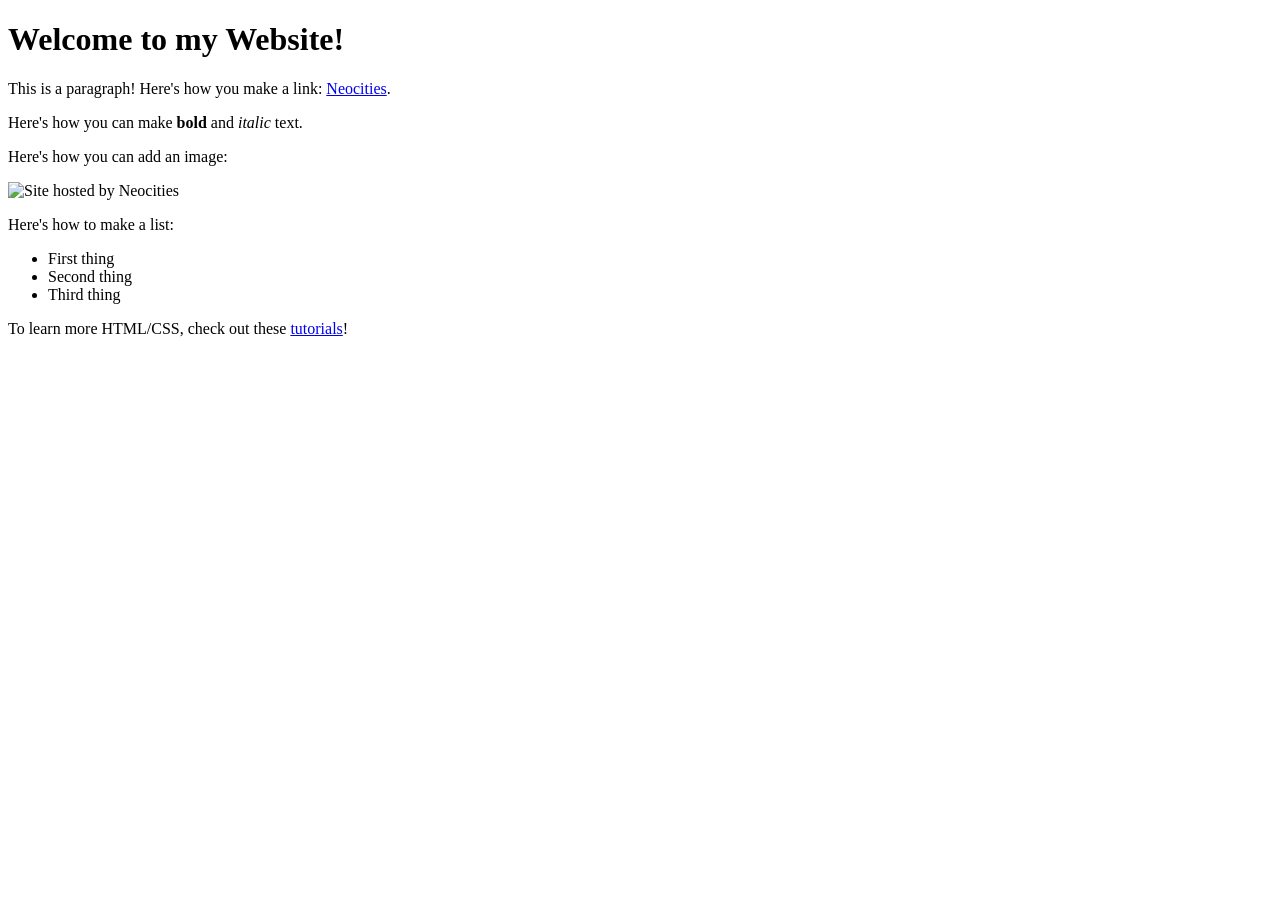
==== public/index.html @ d6fc9a82 "Rename index.html to public/index.html" ====
<!DOCTYPE html>
<html>
  <head>
    <meta charset="UTF-8">
    <meta name="viewport" content="width=device-width, initial-scale=1.0">
    <title>The web site of evanbeatz</title>
    <!-- The style.css file allows you to change the look of your web pages.
         If you include the next line in all your web pages, they will all share the same look.
         This makes it easier to make new pages for your site. -->
    <link href="/style.css" rel="stylesheet" type="text/css" media="all">
  </head>
  <body>
    <h1>Welcome to my Website!</h1>

    <p>This is a paragraph! Here's how you make a link: <a href="https://neocities.org">Neocities</a>.</p>

    <p>Here's how you can make <strong>bold</strong> and <em>italic</em> text.</p>

    <p>Here's how you can add an image:</p>
    <img src="/neocities.png" alt="Site hosted by Neocities">

    <p>Here's how to make a list:</p>

    <ul>
      <li>First thing</li>
      <li>Second thing</li>
      <li>Third thing</li>
    </ul>

    <p>To learn more HTML/CSS, check out these <a href="https://neocities.org/tutorials">tutorials</a>!</p>
  </body>
</html>
---- style.css ----
/* CSS is how you can add style to your website, such as colors, fonts, and positioning of your
   HTML content. To learn how to do something, just try searching Google for questions like
   "how to change link color." */

body {
  background-color: white;
  color: black;
  font-family: Verdana;
}
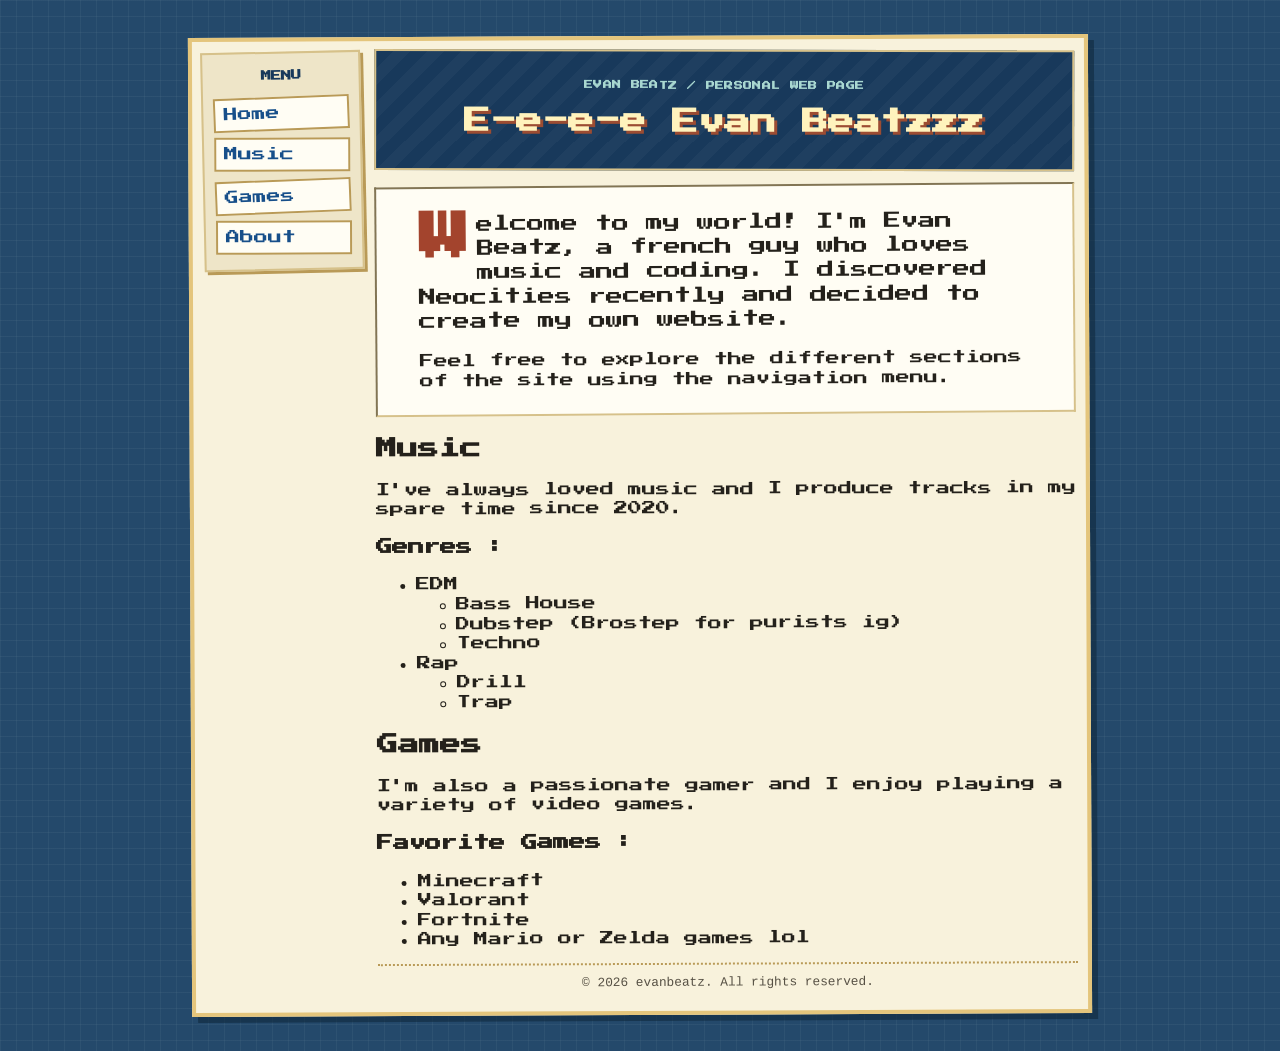
==== commit 1b06bfde: "first draft" ====
--- a/public/index.html
+++ b/public/index.html
@@ -3,30 +3,67 @@
   <head>
     <meta charset="UTF-8">
     <meta name="viewport" content="width=device-width, initial-scale=1.0">
-    <title>The web site of evanbeatz</title>
+    <title>Evan Beatz</title>
+    <link rel="preconnect" href="https://fonts.googleapis.com">
+    <link rel="preconnect" href="https://fonts.gstatic.com" crossorigin>
+    <link href="https://fonts.googleapis.com/css2?family=Press+Start+2P&family=VT323&display=swap" rel="stylesheet">
     <!-- The style.css file allows you to change the look of your web pages.
          If you include the next line in all your web pages, they will all share the same look.
          This makes it easier to make new pages for your site. -->
-    <link href="/style.css" rel="stylesheet" type="text/css" media="all">
+    <link href="style.css" rel="stylesheet" type="text/css" media="all">
   </head>
   <body>
-    <h1>Welcome to my Website!</h1>
-
-    <p>This is a paragraph! Here's how you make a link: <a href="https://neocities.org">Neocities</a>.</p>
-
-    <p>Here's how you can make <strong>bold</strong> and <em>italic</em> text.</p>
-
-    <p>Here's how you can add an image:</p>
-    <img src="/neocities.png" alt="Site hosted by Neocities">
-
-    <p>Here's how to make a list:</p>
-
-    <ul>
-      <li>First thing</li>
-      <li>Second thing</li>
-      <li>Third thing</li>
-    </ul>
-
-    <p>To learn more HTML/CSS, check out these <a href="https://neocities.org/tutorials">tutorials</a>!</p>
+    <div id="main-div">
+      <div class="page-layout">
+        <nav id="navigation-div" aria-label="Main navigation">
+          <h2>MENU</h2>
+          <a href="#home">Home</a>
+          <a href="#music">Music</a>
+          <a href="#videogames">Games</a>
+          <a href="#about">About</a>
+        </nav>
+        <div class="page-content">
+          <header id="header-div">
+            <h1 id="home">E-e-e-e Evan Beatzzz</h1>
+          </header>
+          <main id="content-div">
+            <p id="about">Welcome to my world! I'm Evan Beatz, a french guy who loves music and coding. I discovered Neocities recently and decided to create my own website.</p>
+            <p>Feel free to explore the different sections of the site using the navigation menu.</p>
+          </main>
+          <div id="music">
+            <h2>Music</h2>
+            <p>I've always loved music and I produce tracks in my spare time since 2020.</p>
+            <h3>Genres :</h3>
+            <ul>
+              <li>EDM</li>
+              <ul>
+                <li>Bass House</li>
+                <li>Dubstep (Brostep for purists ig)</li>
+                <li>Techno</li>
+              </ul>
+              <li>Rap</li>
+              <ul>
+                <li>Drill</li>
+                <li>Trap</li>
+              </ul>
+            </ul>
+          </div>
+          <div id="videogames">
+            <h2>Games</h2>
+            <p>I'm also a passionate gamer and I enjoy playing a variety of video games.</p>
+            <h3>Favorite Games :</h3>
+            <ul>
+              <li>Minecraft</li>
+              <li>Valorant</li>
+              <li>Fortnite</li>
+              <li>Any Mario or Zelda games lol</li>
+            </ul>
+          </div>
+          <footer id="footer-div">
+            <p>&copy; 2026 evanbeatz. All rights reserved.</p>
+          </footer>
+        </div>
+      </div>
+    </div>
   </body>
 </html>
--- a/public/style.css
+++ b/public/style.css
@@ -0,0 +1,246 @@
+* {
+  box-sizing: border-box;
+}
+
+html {
+  scroll-behavior: smooth;
+}
+
+body {
+  margin: 0;
+  padding: 36px 16px;
+  background-color: #24496b;
+  background-image:
+    linear-gradient(#83a6ae18 1px, transparent 1px),
+    linear-gradient(90deg, #83a6ae18 1px, transparent 1px);
+  background-size: 16px 16px;
+  color: #24211b;
+  font-family: "Press Start 2P", "Courier New", monospace;
+  font-size: 14px;
+  line-height: 1.4;
+}
+
+#main-div {
+  max-width: 900px;
+  margin: 0 auto;
+  padding: 10px;
+  border: 4px solid #e4c57c;
+  background: #f8f2dc;
+  box-shadow: 6px 6px 0 #10283d99;
+  transform: rotate(-0.25deg);
+}
+
+.page-layout {
+  display: grid;
+  grid-template-columns: 160px minmax(0, 1fr);
+  gap: 12px;
+}
+
+#navigation-div {
+  align-self: start;
+  padding: 14px 10px;
+  border: 2px solid #d6c18a;
+  background: #eee5c8;
+  box-shadow: 3px 3px 0 #b99a57;
+  transform: rotate(-1deg);
+  transition: transform 180ms ease, box-shadow 180ms ease;
+}
+
+#navigation-div:hover {
+  box-shadow: 5px 5px 0 #b99a57;
+  transform: rotate(0deg) translateY(-2px);
+}
+
+#navigation-div h2 {
+  margin: 0 0 12px;
+  color: #18395b;
+  font-family: "Press Start 2P", "Courier New", monospace;
+  font-size: 0.65rem;
+  line-height: 1.6;
+  text-align: center;
+}
+
+#navigation-div a {
+  display: block;
+  margin-top: 8px;
+  padding: 5px 8px;
+  border: 2px solid #b99a57;
+  background: #fffdf4;
+  text-decoration: none;
+  transition:
+    background-color 180ms ease,
+    color 180ms ease,
+    box-shadow 180ms ease,
+    transform 180ms ease;
+}
+
+#navigation-div a:nth-of-type(even) {
+  transform: rotate(1deg);
+}
+
+#navigation-div a:nth-of-type(odd) {
+  transform: rotate(-1deg);
+}
+
+#navigation-div a:hover,
+#navigation-div a:focus-visible {
+  color: #a3442d;
+  background: #fff0ae;
+  box-shadow: 3px 3px 0 #9c4c32;
+  transform: translateX(4px) rotate(0deg);
+}
+
+.page-content {
+  min-width: 0;
+}
+
+#header-div {
+  padding: 28px 20px 24px;
+  border: 2px solid #d6c18a;
+  background-color: #18395b;
+  background-image: repeating-linear-gradient(
+    135deg,
+    transparent,
+    transparent 12px,
+    #ffffff08 12px,
+    #ffffff08 24px
+  );
+  color: #fff3bd;
+  text-align: center;
+  transform: rotate(0.35deg);
+}
+
+#header-div::before {
+  content: "EVAN BEATZ  /  PERSONAL WEB PAGE";
+  display: block;
+  margin-bottom: 8px;
+  color: #a9d8d1;
+  font-family: "Press Start 2P", "Courier New", monospace;
+  font-size: 0.55rem;
+  font-weight: bold;
+  letter-spacing: 0.04em;
+}
+
+#header-div h1 {
+  margin: 0;
+  color: #fff3bd;
+  font-family: "Press Start 2P", "Courier New", monospace;
+  font-size: clamp(1.05rem, 4vw, 1.65rem);
+  line-height: 1.7;
+  text-shadow: 3px 3px 0 #9c4c32;
+}
+
+#content-div {
+  margin: 14px 0;
+  padding: 24px clamp(18px, 5vw, 42px);
+  border: 2px inset #d6c18a;
+  background: #fffdf4;
+  transform: rotate(-0.2deg);
+  scroll-margin-top: 20px;
+}
+
+#content-div p {
+  margin: 0 0 18px;
+}
+
+#content-div p:last-child {
+  margin-bottom: 0;
+}
+
+#content-div p:first-child {
+  font-size: 1.08rem;
+}
+
+#content-div p:first-child::first-letter {
+  float: left;
+  padding: 0 7px 0 0;
+  color: #a3442d;
+  font-size: 3.2rem;
+  font-weight: bold;
+  line-height: 1;
+}
+
+#footer-div {
+  padding: 9px 14px;
+  border-top: 2px dotted #b99a57;
+  color: #565044;
+  font-family: "Courier New", monospace;
+  font-size: 0.8rem;
+  text-align: center;
+}
+
+#footer-div p {
+  margin: 0;
+}
+
+a {
+  color: #174f8a;
+}
+
+a:visited {
+  color: #70467d;
+}
+
+a:hover {
+  color: #a3442d;
+  background: #fff0ae;
+}
+
+@media (prefers-reduced-motion: reduce) {
+  html {
+    scroll-behavior: auto;
+  }
+
+  *,
+  *::before,
+  *::after {
+    transition-duration: 0.01ms !important;
+  }
+}
+
+@media (max-width: 480px) {
+  body {
+    padding: 18px 10px;
+  }
+
+  #main-div {
+    padding: 6px;
+    border-width: 4px;
+  }
+
+  .page-layout {
+    grid-template-columns: 1fr;
+  }
+
+  #navigation-div {
+    padding: 10px;
+    transform: rotate(0deg);
+  }
+
+  #navigation-div h2 {
+    margin-bottom: 6px;
+  }
+
+  #navigation-div a {
+    display: inline-block;
+    margin: 4px 4px 0 0;
+  }
+
+  #navigation-div:hover {
+    transform: none;
+  }
+
+  #main-div,
+  #header-div,
+  #content-div {
+    transform: none;
+  }
+
+  #header-div {
+    padding: 22px 12px;
+  }
+
+  #content-div {
+    padding: 20px 16px;
+  }
+}
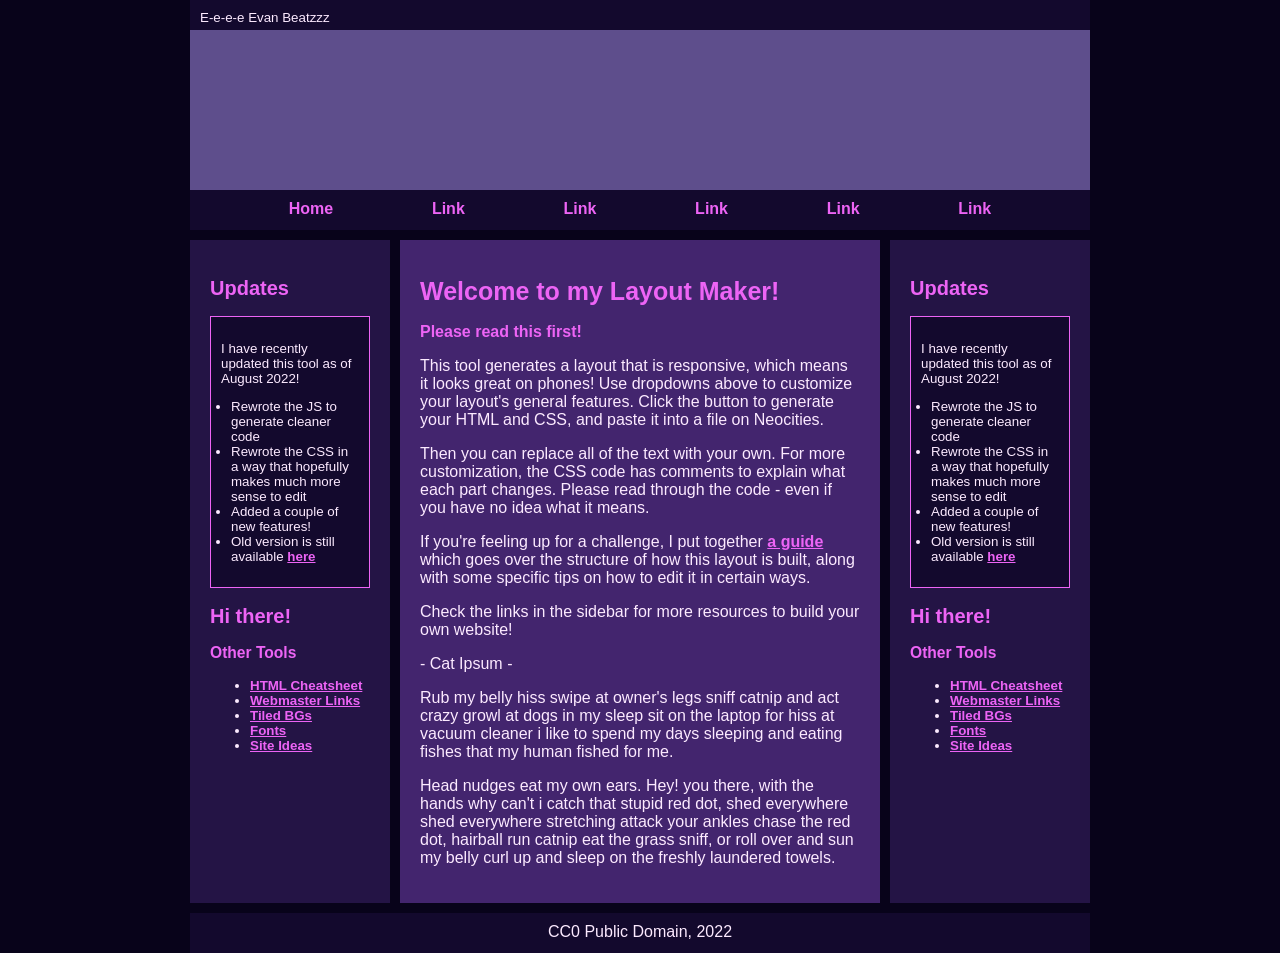
==== commit 9bd08553: "imported template" ====
--- a/public/index.html
+++ b/public/index.html
@@ -13,57 +13,348 @@
     <link href="style.css" rel="stylesheet" type="text/css" media="all">
   </head>
   <body>
-    <div id="main-div">
-      <div class="page-layout">
-        <nav id="navigation-div" aria-label="Main navigation">
-          <h2>MENU</h2>
-          <a href="#home">Home</a>
-          <a href="#music">Music</a>
-          <a href="#videogames">Games</a>
-          <a href="#about">About</a>
-        </nav>
-        <div class="page-content">
-          <header id="header-div">
-            <h1 id="home">E-e-e-e Evan Beatzzz</h1>
-          </header>
-          <main id="content-div">
-            <p id="about">Welcome to my world! I'm Evan Beatz, a french guy who loves music and coding. I discovered Neocities recently and decided to create my own website.</p>
-            <p>Feel free to explore the different sections of the site using the navigation menu.</p>
-          </main>
-          <div id="music">
-            <h2>Music</h2>
-            <p>I've always loved music and I produce tracks in my spare time since 2020.</p>
-            <h3>Genres :</h3>
-            <ul>
-              <li>EDM</li>
-              <ul>
-                <li>Bass House</li>
-                <li>Dubstep (Brostep for purists ig)</li>
-                <li>Techno</li>
-              </ul>
-              <li>Rap</li>
-              <ul>
-                <li>Drill</li>
-                <li>Trap</li>
-              </ul>
-            </ul>
-          </div>
-          <div id="videogames">
-            <h2>Games</h2>
-            <p>I'm also a passionate gamer and I enjoy playing a variety of video games.</p>
-            <h3>Favorite Games :</h3>
-            <ul>
-              <li>Minecraft</li>
-              <li>Valorant</li>
-              <li>Fortnite</li>
-              <li>Any Mario or Zelda games lol</li>
-            </ul>
-          </div>
-          <footer id="footer-div">
-            <p>&copy; 2026 evanbeatz. All rights reserved.</p>
-          </footer>
+    
+        <div id="container"><div id="topBar">E-e-e-e Evan Beatzzz</div>
+            <div id="headerArea">
+                <div id="header" style="height: 160px;"></div>
+                <nav id="navbar" style="margin-bottom: 10px;">
+                    <ul>
+                        <li><a href="#">Home</a></li>
+                        <li><a href="#">Link</a></li>
+                        <li><a href="#">Link</a></li>
+                        <li><a href="#">Link</a></li>
+                        <li><a href="#">Link</a></li>
+                        <li><a href="#">Link</a></li>
+                    </ul>
+                </nav>
+            </div>
+
+            <div id="flex">
+                <aside id="leftSidebar" style="margin-right: 10px;">
+                    <h2>Updates</h2>
+                    <div class="box">
+                        <p>I have recently updated this tool as of August 2022!</p>
+                        <ul style="padding-left:10px;">
+                            <li>Rewrote the JS to generate cleaner code</li>
+                            <li>Rewrote the CSS in a way that hopefully makes much more sense to edit</li>
+                            <li>Added a couple of new features!</li>
+                            <li>Old version is still available <a href="old.html" target="_blank">here</a></li>
+                        </ul>
+                    </div>
+                    <h2>Hi there!</h2>
+                    <h3>Other Tools</h3>
+                    <ul>
+                        <li><a href="https://sadgrlonline.github.io/html-cheatsheet/" target="_blank">HTML Cheatsheet</a>
+                        </li><li><a href="/sadgrl/webmastery/webmaster-links.html" target="_blank">Webmaster Links</a></li>
+                        <li><a href="/sadgrl/webmastery/downloads/tiledbgs.html" target="_blank">Tiled BGs</a></li>
+                        <li><a href="/sadgrl/webmastery/downloads/fonts.html" target="_blank">Fonts</a></li>
+                        <li><a href="/sadgrl/projects/ideas/" target="_blank">Site Ideas</a></li>
+                    </ul>
+                </aside>
+                <main>
+                    <h1>Welcome to my Layout Maker!</h1>
+                    <p><strong>Please read this first!</strong></p>
+                    <p>This tool generates a layout that is responsive, which means it looks great on phones! Use dropdowns above to customize your layout's general features. Click the button to generate your HTML and CSS, and paste it into a file on Neocities.</p>
+                    <p>Then you can replace all of the text with your own. For more customization, the CSS code has comments to explain what each part changes. Please read through the code - even if you have no idea what it means.</p>
+                    <p>If you're feeling up for a challenge, I put together <a href="/sadgrl/learn/understanding-tweaking-my-layout-maker/" target="_blank">a guide</a> which goes over the structure of how this layout is built, along with some specific tips on how to edit it in certain ways.</p>
+                    <p>Check the links in the sidebar for more resources to build your own website!</p>
+
+                    <p> - Cat Ipsum - </p>
+                    <p>Rub my belly hiss swipe at owner's legs sniff catnip and act crazy growl at dogs in my sleep sit on the laptop for hiss at vacuum cleaner i like to spend my days sleeping and eating fishes that my human fished for me.</p>
+
+                    <p>Head nudges eat my own ears. Hey! you there, with the hands why can't i catch that stupid red dot, shed everywhere shed everywhere stretching attack your ankles chase the red dot, hairball run catnip eat the grass sniff, or roll over and sun my belly curl up and sleep on the freshly laundered towels.</p>
+
+
+                </main>
+                <aside id="rightSidebar" style="margin-left: 10px;">
+                    <h2>Updates</h2>
+                    <div class="box">
+                        <p>I have recently updated this tool as of August 2022!</p>
+                        <ul style="padding-left:10px;">
+                            <li>Rewrote the JS to generate cleaner code</li>
+                            <li>Rewrote the CSS in a way that hopefully makes much more sense to edit</li>
+                            <li>Added a couple of new features!</li>
+                            <li>Old version is still available <a href="old.html" target="_blank">here</a></li>
+                        </ul>
+                    </div>
+                    <h2>Hi there!</h2>
+                    <h3>Other Tools</h3>
+                    <ul>
+                        <li><a href="https://sadgrlonline.github.io/html-cheatsheet/" target="_blank">HTML Cheatsheet</a>
+                        </li><li><a href="/sadgrl/webmastery/webmaster-links.html" target="_blank">Webmaster Links</a></li>
+                        <li><a href="/sadgrl/webmastery/downloads/tiledbgs.html" target="_blank">Tiled BGs</a></li>
+                        <li><a href="/sadgrl/webmastery/downloads/fonts.html" target="_blank">Fonts</a></li>
+                        <li><a href="/sadgrl/projects/ideas/" target="_blank">Site Ideas</a></li>
+
+                    </ul>
+                </aside>
+            </div>
+            <footer id="footer" style="margin-top: 10px;">CC0 Public Domain, 2022</footer>
         </div>
-      </div>
-    </div>
+        <!-- THIS IS THE CSS !-->
+        <style>
+            /* user styles */
+
+            /* styles are what change the color and sizes of stuff on your site. */
+
+            /* these are variables that are being used in the code
+    these tended to confuse some people, so I only kept 
+    the images as variables */
+
+            :root {
+                --header-image: url('https://sadhost.neocities.org/images/layouts/wp.jpeg');
+                --body-bg-image: url('https://sadhost.neocities.org/images/tiles/purplesky.gif');
+
+                /* colors */
+                --content: #43256E;
+            }
+
+            /* if you have the URL of a font, you can set it below */
+            /* feel free to delete this if it's not your vibe */
+
+            /* this seems like a lot for just one font and I would have to agree 
+    but I wanted to include an example of how to include a custom font.
+    If you download a font file you can upload it onto your Neocities
+    and then link it! Many fonts have separate files for each style
+    (bold, italic, etc. T_T) which is why there are so many!
+    
+    */
+
+            @font-face {
+                font-family: Nunito;
+                src: url('https://sadhost.neocities.org/fonts/Nunito-Regular.ttf');
+            }
+
+            @font-face {
+                font-family: Nunito;
+                src: url('https://sadhost.neocities.org/fonts/Nunito-Bold.ttf');
+                font-weight: bold;
+            }
+
+            @font-face {
+                font-family: Nunito;
+                src: url('https://sadhost.neocities.org/fonts/Nunito-Italic.ttf');
+                font-style: italic;
+            }
+
+            @font-face {
+                font-family: Nunito;
+                src: url('https://sadhost.neocities.org/fonts/Nunito-BoldItalic.ttf');
+                font-style: italic;
+                font-weight: bold;
+            }
+
+            body {
+                font-family: 'Nunito', sans-serif;
+                margin: 0;
+                background-color: #08031A;
+                /* you can delete the line below if you'd prefer to not use an image */
+                background-size: 65px;
+                color: #fceaff;
+                background-image: var(--body-bg-image);
+            }
+
+            * {
+                box-sizing: border-box;
+            }
+
+            /* below this line is CSS for the layout */
+
+            /* this is a CSS comment
+    to uncomment a line of CSS, remove the * and the /
+    before and after the text */
+
+
+            /* the "container" is what wraps your entire website */
+            /* if you want something (like the header) to be Wider than
+    the other elements, you will need to move that div outside
+    of the container */
+            #container {
+                max-width: 900px;
+                /* this is the width of your layout! */
+                /* if you change the above value, scroll to the bottom
+      and change the media query according to the comment! */
+                margin: 0 auto;
+                /* this centers the entire page */
+            }
+
+            /* the area below is for all links on your page
+    EXCEPT for the navigation */
+            #container a {
+                color: #ED64F5;
+                font-weight: bold;
+                /* if you want to remove the underline
+      you can add a line below here that says:
+      text-decoration:none; */
+            }
+
+            #header {
+                width: 100%;
+                background-color: #5e4e8c;
+                /* header color here! */
+                height: 150px;
+                /* this is only for a background image! */
+                /* if you want to put images IN the header, 
+      you can add them directly to the <div id="header"></div> element! */
+                background-image: var(--header-image);
+                background-size: 100%;
+            }
+
+            /* navigation section!! */
+            #navbar {
+                height: 40px;
+                background-color: #13092D;
+                /* navbar color */
+                width: 100%;
+            }
+
+            #navbar ul {
+                display: flex;
+                padding: 0;
+                margin: 0;
+                list-style-type: none;
+                justify-content: space-evenly;
+            }
+
+            #navbar li {
+                padding-top: 10px;
+            }
+
+            /* navigation links*/
+            #navbar li a {
+                color: #ED64F5;
+                /* navbar text color */
+                font-weight: 800;
+                text-decoration: none;
+                /* this removes the underline */
+            }
+
+            /* navigation link when a link is hovered over */
+            #navbar li a:hover {
+                color: #a49cba;
+                text-decoration: underline;
+            }
+
+            #flex {
+                display: flex;
+            }
+
+            /* this colors BOTH sidebars
+    if you want to style them separately,
+    create styles for #leftSidebar and #rightSidebar */
+            aside {
+                background-color: #241445;
+                width: 200px;
+                padding: 20px;
+                font-size: smaller;
+                /* this makes the sidebar text slightly smaller */
+            }
+
+
+            /* this is the color of the main content area,
+    between the sidebars! */
+            main {
+                background-color: #43256E;
+                flex: 1;
+                padding: 20px;
+                order: 2;
+            }
+
+            /* what's this "order" stuff about??
+    allow me to explain!
+    if you're using both sidebars, the "order" value
+    tells the CSS the order in which to display them.
+    left sidebar is 1, content is 2, and right sidebar is 3! */
+
+            */ #leftSidebar {
+                order: 1;
+            }
+
+            #rightSidebar {
+                order: 3;
+            }
+
+            footer {
+                background-color: #13092D;
+                /* background color for footer */
+                width: 100%;
+                height: 40px;
+                padding: 10px;
+                text-align: center;
+                /* this centers the footer text */
+            }
+
+            h1,
+            h2,
+            h3 {
+                color: #ED64F5;
+            }
+
+            h1 {
+                font-size: 25px;
+            }
+
+            strong {
+                /* this styles bold text */
+                color: #ED64F5;
+            }
+
+            /* this is just a cool box, it's the darker colored one */
+            .box {
+                background-color: #13092D;
+                border: 1px solid #ED64F5;
+                padding: 10px;
+            }
+
+            /* CSS for extras */
+
+            #topBar {
+                width: 100%;
+                height: 30px;
+                padding: 10px;
+                font-size: smaller;
+                background-color: #13092D;
+            }
+
+
+            /* BELOW THIS POINT IS MEDIA QUERY */
+
+            /* so you wanna change the width of your page? 
+    by default, the container width is 900px.
+    in order to keep things responsive, take your new height,
+    and then subtrack it by 100. use this new number as the 
+    "max-width" value below
+    */
+
+            @media only screen and (max-width: 800px) {
+                #flex {
+                    flex-wrap: wrap;
+                }
+
+                aside {
+                    width: 100%;
+                }
+
+                /* the order of the items is adjusted here for responsiveness!
+      since the sidebars would be too small on a mobile device.
+      feel free to play around with the order!
+      */
+                main {
+                    order: 1;
+                }
+
+                #leftSidebar {
+                    order: 2;
+                }
+
+                #rightSidebar {
+                    order: 3;
+                }
+
+                #navbar ul {
+                    flex-wrap: wrap;
+                }
+            }
+        </style>
   </body>
 </html>
--- a/public/style.css
+++ b/public/style.css
@@ -1,246 +1 @@
-* {
-  box-sizing: border-box;
-}
-
-html {
-  scroll-behavior: smooth;
-}
-
-body {
-  margin: 0;
-  padding: 36px 16px;
-  background-color: #24496b;
-  background-image:
-    linear-gradient(#83a6ae18 1px, transparent 1px),
-    linear-gradient(90deg, #83a6ae18 1px, transparent 1px);
-  background-size: 16px 16px;
-  color: #24211b;
-  font-family: "Press Start 2P", "Courier New", monospace;
-  font-size: 14px;
-  line-height: 1.4;
-}
-
-#main-div {
-  max-width: 900px;
-  margin: 0 auto;
-  padding: 10px;
-  border: 4px solid #e4c57c;
-  background: #f8f2dc;
-  box-shadow: 6px 6px 0 #10283d99;
-  transform: rotate(-0.25deg);
-}
-
-.page-layout {
-  display: grid;
-  grid-template-columns: 160px minmax(0, 1fr);
-  gap: 12px;
-}
-
-#navigation-div {
-  align-self: start;
-  padding: 14px 10px;
-  border: 2px solid #d6c18a;
-  background: #eee5c8;
-  box-shadow: 3px 3px 0 #b99a57;
-  transform: rotate(-1deg);
-  transition: transform 180ms ease, box-shadow 180ms ease;
-}
-
-#navigation-div:hover {
-  box-shadow: 5px 5px 0 #b99a57;
-  transform: rotate(0deg) translateY(-2px);
-}
-
-#navigation-div h2 {
-  margin: 0 0 12px;
-  color: #18395b;
-  font-family: "Press Start 2P", "Courier New", monospace;
-  font-size: 0.65rem;
-  line-height: 1.6;
-  text-align: center;
-}
-
-#navigation-div a {
-  display: block;
-  margin-top: 8px;
-  padding: 5px 8px;
-  border: 2px solid #b99a57;
-  background: #fffdf4;
-  text-decoration: none;
-  transition:
-    background-color 180ms ease,
-    color 180ms ease,
-    box-shadow 180ms ease,
-    transform 180ms ease;
-}
-
-#navigation-div a:nth-of-type(even) {
-  transform: rotate(1deg);
-}
-
-#navigation-div a:nth-of-type(odd) {
-  transform: rotate(-1deg);
-}
-
-#navigation-div a:hover,
-#navigation-div a:focus-visible {
-  color: #a3442d;
-  background: #fff0ae;
-  box-shadow: 3px 3px 0 #9c4c32;
-  transform: translateX(4px) rotate(0deg);
-}
-
-.page-content {
-  min-width: 0;
-}
-
-#header-div {
-  padding: 28px 20px 24px;
-  border: 2px solid #d6c18a;
-  background-color: #18395b;
-  background-image: repeating-linear-gradient(
-    135deg,
-    transparent,
-    transparent 12px,
-    #ffffff08 12px,
-    #ffffff08 24px
-  );
-  color: #fff3bd;
-  text-align: center;
-  transform: rotate(0.35deg);
-}
-
-#header-div::before {
-  content: "EVAN BEATZ  /  PERSONAL WEB PAGE";
-  display: block;
-  margin-bottom: 8px;
-  color: #a9d8d1;
-  font-family: "Press Start 2P", "Courier New", monospace;
-  font-size: 0.55rem;
-  font-weight: bold;
-  letter-spacing: 0.04em;
-}
-
-#header-div h1 {
-  margin: 0;
-  color: #fff3bd;
-  font-family: "Press Start 2P", "Courier New", monospace;
-  font-size: clamp(1.05rem, 4vw, 1.65rem);
-  line-height: 1.7;
-  text-shadow: 3px 3px 0 #9c4c32;
-}
-
-#content-div {
-  margin: 14px 0;
-  padding: 24px clamp(18px, 5vw, 42px);
-  border: 2px inset #d6c18a;
-  background: #fffdf4;
-  transform: rotate(-0.2deg);
-  scroll-margin-top: 20px;
-}
-
-#content-div p {
-  margin: 0 0 18px;
-}
-
-#content-div p:last-child {
-  margin-bottom: 0;
-}
-
-#content-div p:first-child {
-  font-size: 1.08rem;
-}
-
-#content-div p:first-child::first-letter {
-  float: left;
-  padding: 0 7px 0 0;
-  color: #a3442d;
-  font-size: 3.2rem;
-  font-weight: bold;
-  line-height: 1;
-}
-
-#footer-div {
-  padding: 9px 14px;
-  border-top: 2px dotted #b99a57;
-  color: #565044;
-  font-family: "Courier New", monospace;
-  font-size: 0.8rem;
-  text-align: center;
-}
-
-#footer-div p {
-  margin: 0;
-}
-
-a {
-  color: #174f8a;
-}
-
-a:visited {
-  color: #70467d;
-}
-
-a:hover {
-  color: #a3442d;
-  background: #fff0ae;
-}
-
-@media (prefers-reduced-motion: reduce) {
-  html {
-    scroll-behavior: auto;
-  }
-
-  *,
-  *::before,
-  *::after {
-    transition-duration: 0.01ms !important;
-  }
-}
-
-@media (max-width: 480px) {
-  body {
-    padding: 18px 10px;
-  }
-
-  #main-div {
-    padding: 6px;
-    border-width: 4px;
-  }
-
-  .page-layout {
-    grid-template-columns: 1fr;
-  }
-
-  #navigation-div {
-    padding: 10px;
-    transform: rotate(0deg);
-  }
-
-  #navigation-div h2 {
-    margin-bottom: 6px;
-  }
-
-  #navigation-div a {
-    display: inline-block;
-    margin: 4px 4px 0 0;
-  }
-
-  #navigation-div:hover {
-    transform: none;
-  }
-
-  #main-div,
-  #header-div,
-  #content-div {
-    transform: none;
-  }
-
-  #header-div {
-    padding: 22px 12px;
-  }
-
-  #content-div {
-    padding: 20px 16px;
-  }
-}
+/*To write later*/
